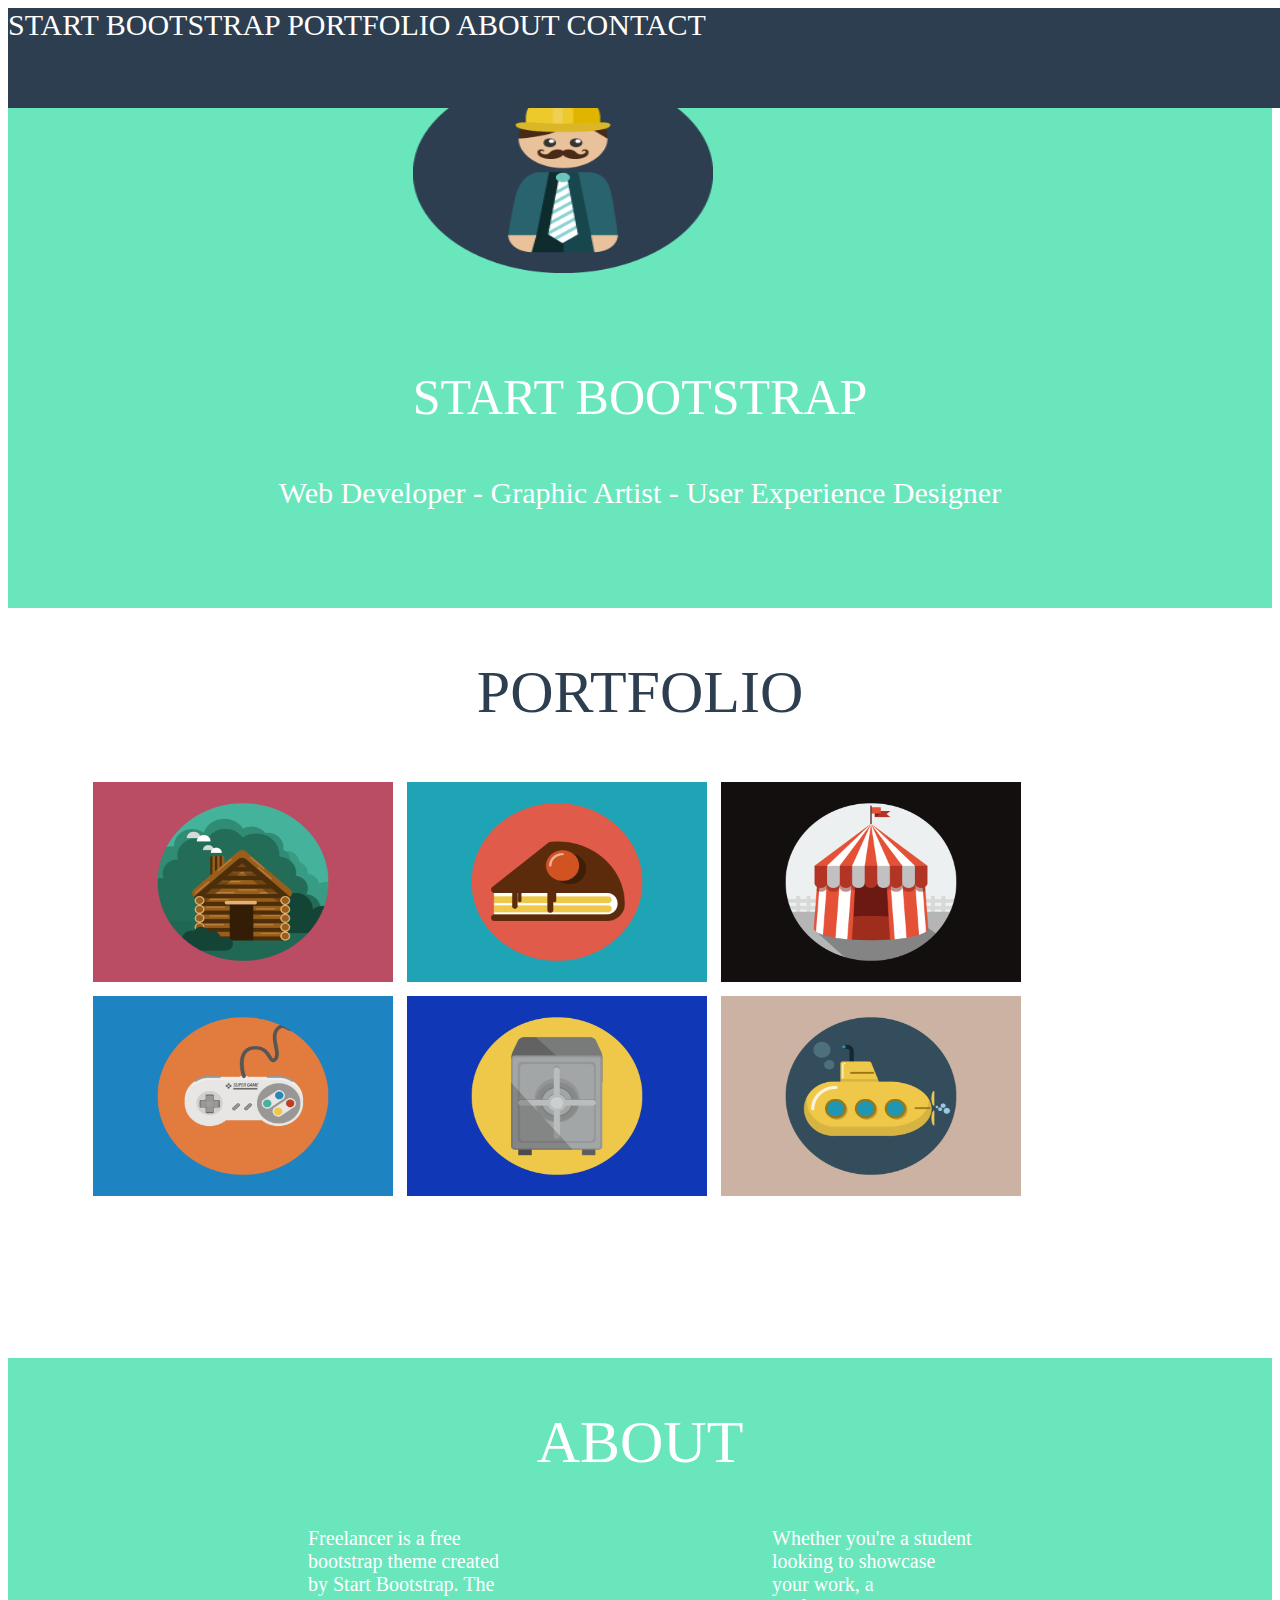
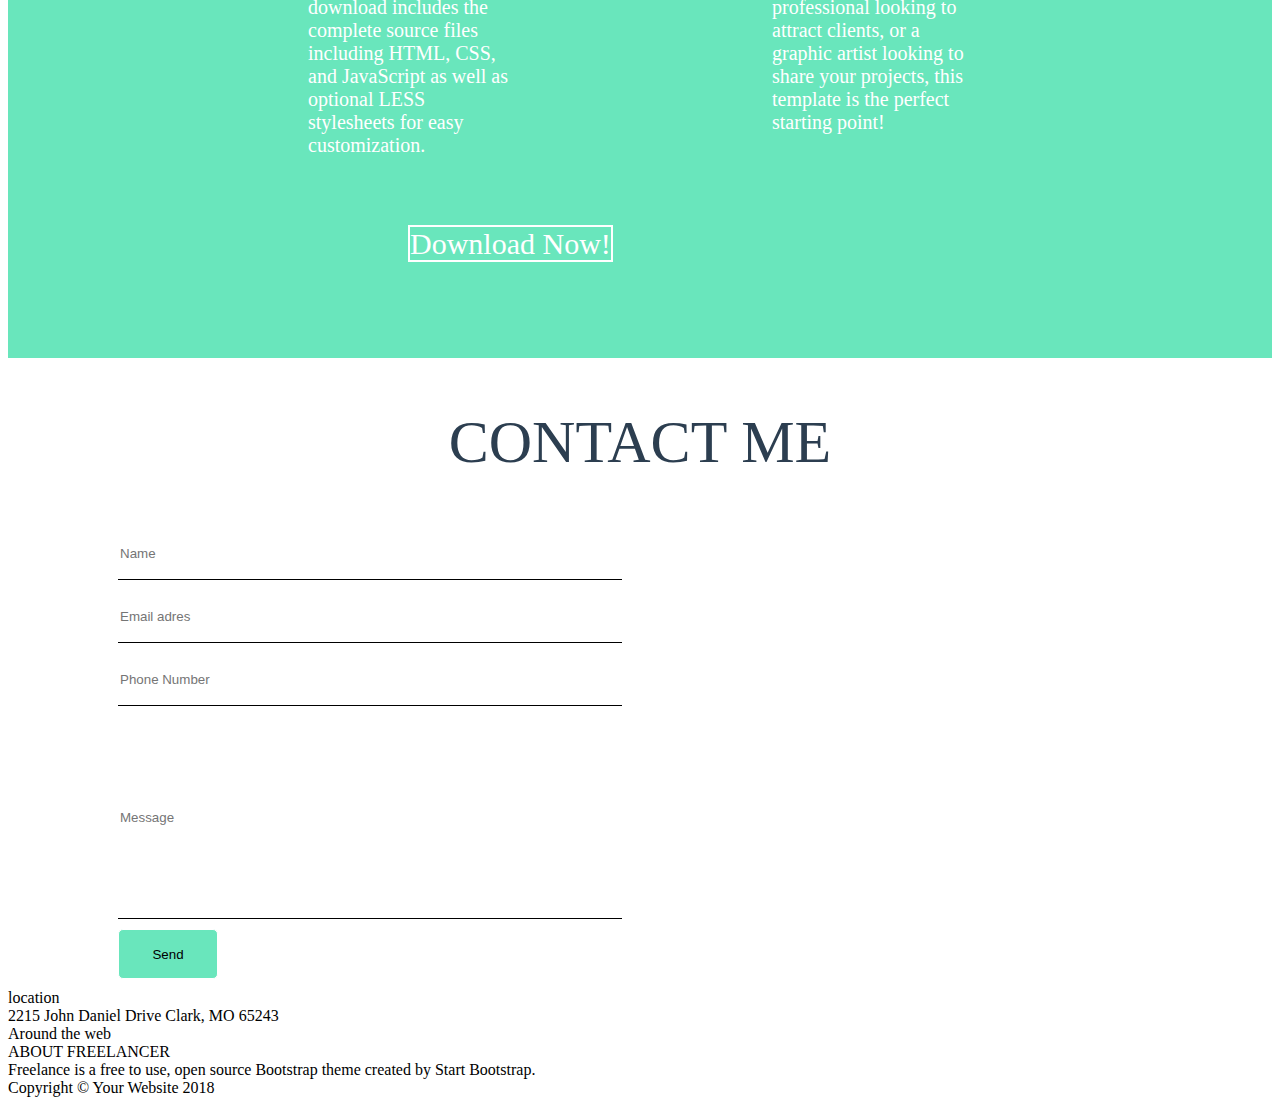
==== EX6/index.html @ 9196621a "abc" ====
<!DOCTYPE html>
<html>
    <head>
        <link type="text/css" rel="stylesheet" href="./style.css"/>
        
    </head>
    <body>
        <header>
            <nav>
                <a href="#C1">START BOOTSTRAP</a>
                <a href="#C2">PORTFOLIO</a>    
                <a href="#C3">ABOUT</a>
                <a href="#C4">CONTACT</a> 
            </nav>           
        </header>
        <div class="body">
            <div id="C1" class="profile">
                <div class="img1">
                    <img src="image/profile.png"/>
                </div>
                    <div>
                        <p class="title1">START BOOTSTRAP</p>
                        <p class="title2">Web Developer - Graphic Artist - User Experience Designer</p>
                    </div>
            </div>
            <div class="portfolio">
                <div id="C2">PORTFOLIO</div>
                    <div class="img">
                        <div class="img-group1">
                             <img src="image/cabin.png"/>
                             <img src="image/cake.png"/>
                             <img src="image/circus.png"/>
                         </div> 
                        <div class="img-group2">
                         <img src="image/game.png"/>
                         <img src="image/safe.png"/>
                         <img src="image/submarine.png"/>
                        </div>
                    </div>
            </div>
            <div class="about">
                <div id="C3">ABOUT</div>
                <div class="content1">
                    Freelancer is a free bootstrap theme created by Start 
                    Bootstrap. The download includes the complete source 
                    files including HTML, CSS, and JavaScript as well as 
                    optional LESS stylesheets for easy customization.
                </div>
                <div class="content2">
                    Whether you're a student looking to showcase your work,
                     a professional looking to attract clients, or a graphic 
                     artist looking to share your projects, this template is 
                     the perfect starting point!
                </div>
            <div class="download">
                <a href="#C1">Download Now!</a>
             </div>
            </div>
            <div class="contact">
                <div id="C4">CONTACT ME</div>
                    <div class="input">
                        <input id="name" type="text"  placeholder="Name">
                        <input id="email" type="email"  placeholder="Email adres">
                        <input id="phone" type="text"  placeholder="Phone Number">
                        <input id="message" type="text"  placeholder="Message">
                    </div>
            </div>
            <div class="send">
                <input id="send" type="button" value="Send">
            </div>
            <div class="address">
                <div class="location">
                    <div class="title6">location</div>
                    <div class="title7">2215 John Daniel Drive Clark, MO 65243</div>
                </div>
                <div class="around the web">
                    <div class="title8">Around the web</div>
                </div>
                <div class="ABOUT FREELANCER">
                    <div class="title9">ABOUT FREELANCER</div>
                    <div class="title10">
                        Freelance is a free to use, open source Bootstrap theme created by Start Bootstrap.
                    </div>
                </div>
            </div>
        </div>
        <footer>Copyright © Your Website 2018</footer>
    </body>
</html>
---- EX6/style.css ----
/* header  */
header {
    width: 100%;
    height: 100px;
    background-color:#2c3e50;
    font-size: 30px;
    color: white;
    position: fixed;
    z-index: 1;
    margin: 0;
    padding: 0;
    
}

header div {
    display: inline;
    
}

/* profile  */
.profile {
    width: 100%;
    height: 600px;
    background-color: rgb(105, 230, 188);
    text-align: center;
}

.title1 {
    font-size: 50px;
    color: white;
}

.title2 {
    font-size: 30px;
    color: white;
}

.img1 {
    width: 100px;
    height: 100px;
    padding: 60px 400px 150px 400px;
}

/*  portfolio  */

.portfolio {
    width: 100%;
    height: 700px;
    background-color:white;
}

#C2 {
    font-size: 60px;
    color:#2c3e50;
    text-align: center;
    margin: 50px 10px 50px 10px;
}

img {
    width: 300px;
    height: 200px;
    padding: 5px;
}

.img-group1 div {
    display: inline;
}

.img {
    margin:10px 20px 20px 80px;
}

/*  about  */
.about {
    width: 100%;
    height: 600px;
    background-color: rgb(105, 230, 188);
}

#C3 {
    font-size: 60px;
    color: white;
    text-align: center;
    padding: 50px 0px;
}
.content1 {
    width: 200px;
    height: 300px;
    float: left;
    font-size: 20px;
    color:white;
    margin: 0px 20px 0px 300px;
    
}

.content2 {
    width: 200px;
    height: 300px;
    float: right;
    font-size: 20px;
    color:white;
    margin: 0px 300px 0px 0px;
    
}

.download > a {
    font-size: 30px;
    color: white;
    border-style: solid;
    border-width: 2px;
    margin: 0px 300px 20px 400px;
    width: 200px;
    height: 100px;
    
}
a {
    text-decoration: none;
    color: white;
}

/*  contact  */
#C4 {
    font-size: 60px;
    color:#2c3e50;
    text-align: center;
    margin: 50px;
}
input {
    display: block;
    border: none;
    margin: 10px;
    width: 500px;
    height: 50px;
    position: relative;
    left: 100px;
    z-index: 5;
    border-top-style: none;
    border-right-style: none;
    border-left-style: none;
    border-bottom: 1px solid;
}

#message {
    width: 500px;
    height: 200px;
}

#send {
    width: 100px;
    height: 50px;
    border: 1px solid white;
    border-radius: 5px;
    background-color: rgb(105, 230, 188);
}
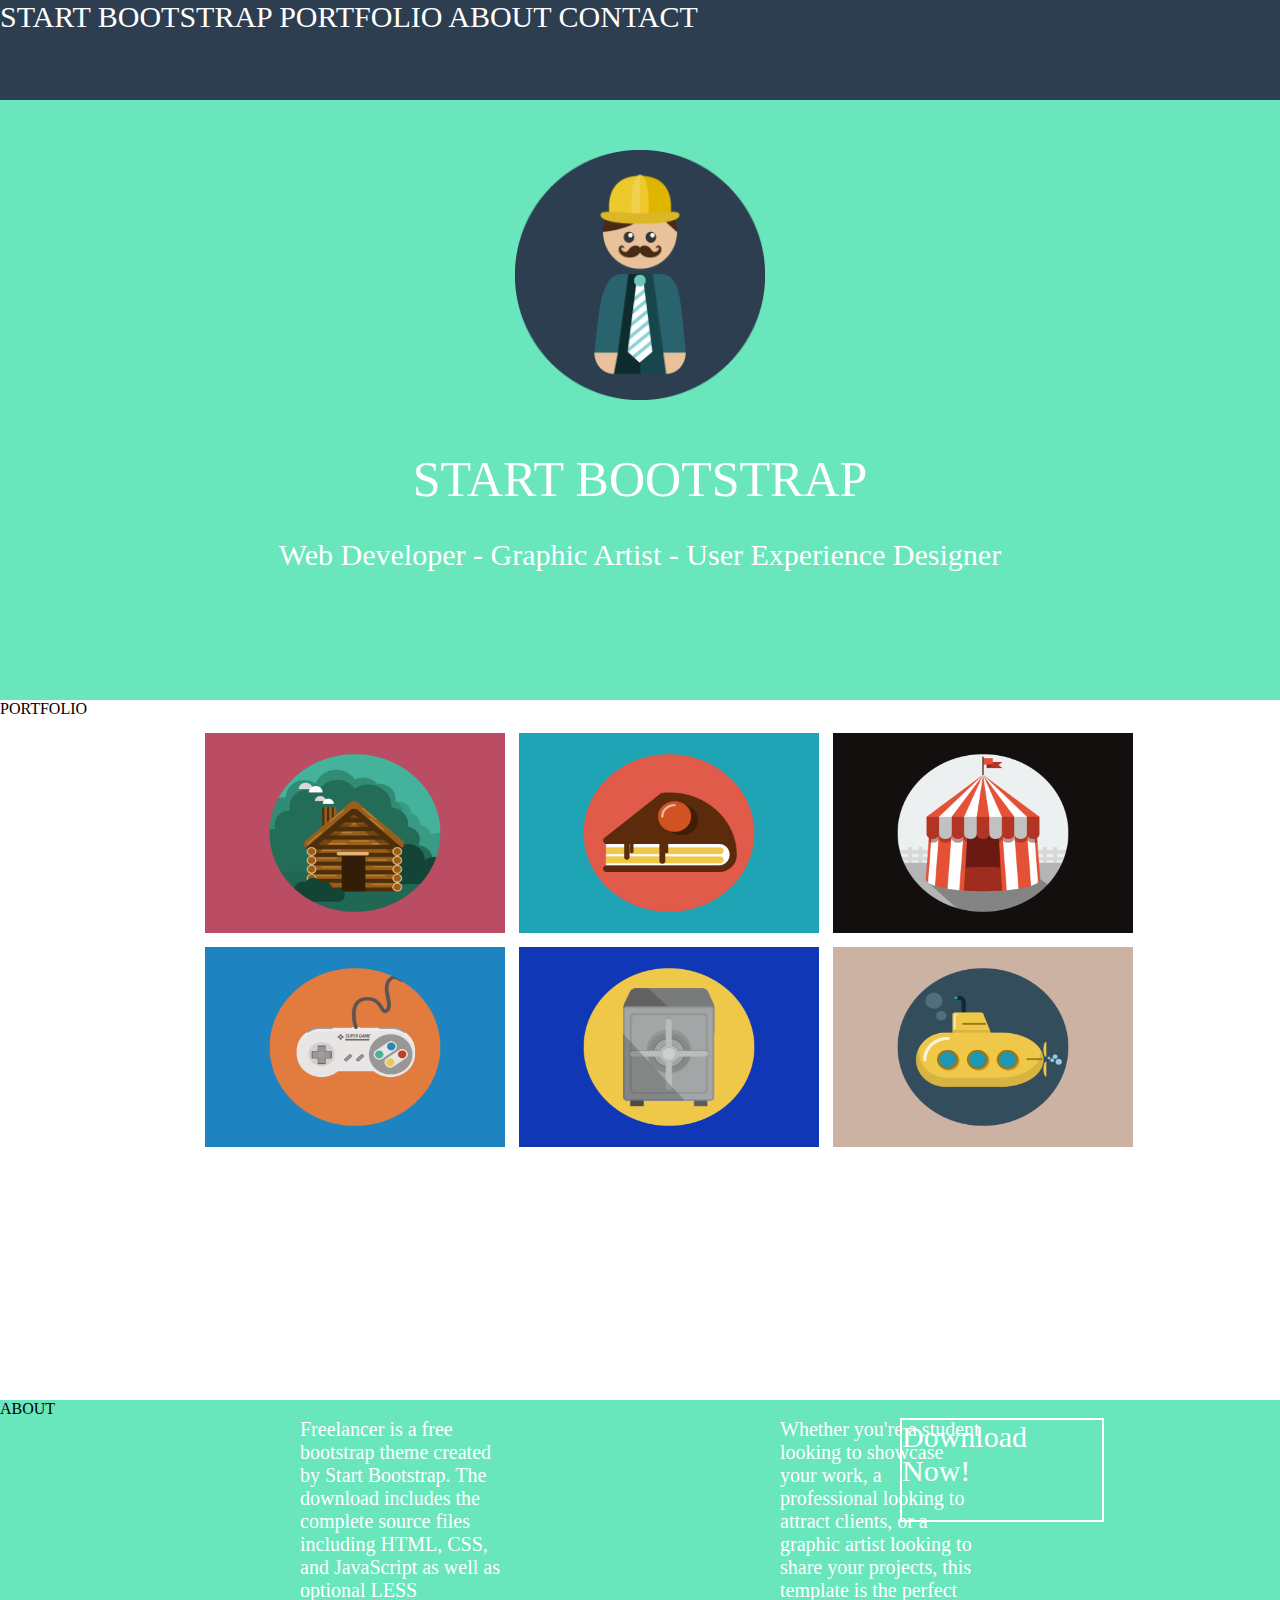
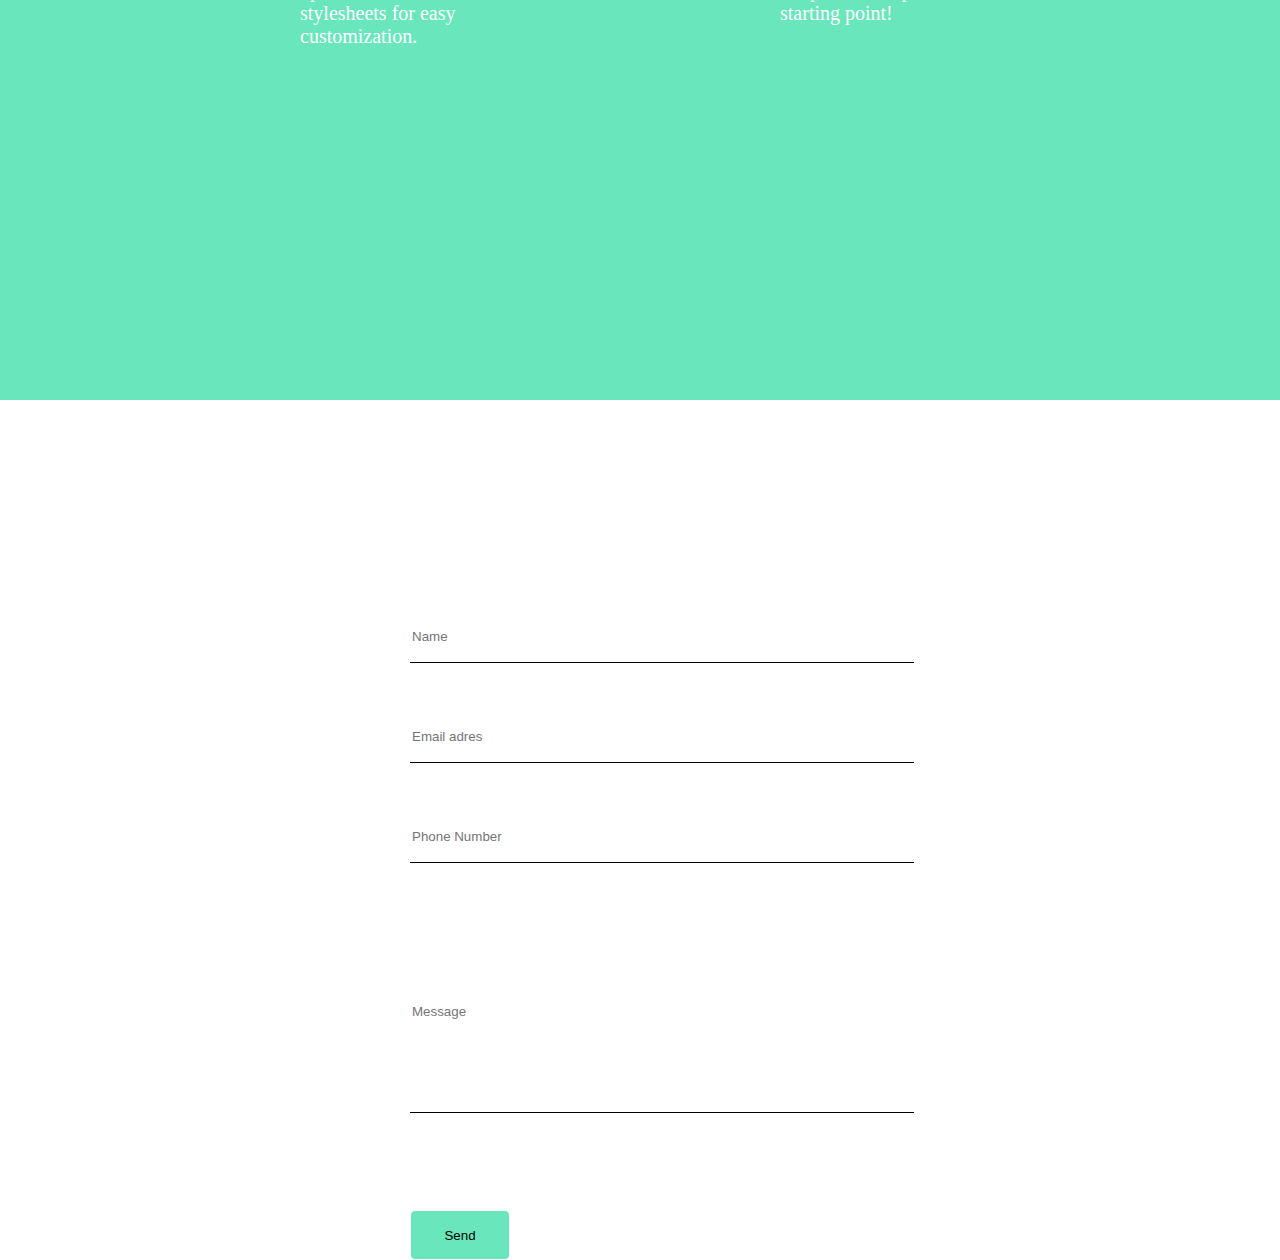
==== commit 4bb18cac: "0201" ====
--- a/EX6/index.html
+++ b/EX6/index.html
@@ -7,14 +7,14 @@
     <body>
         <header>
             <nav>
-                <a href="#C1">START BOOTSTRAP</a>
-                <a href="#C2">PORTFOLIO</a>    
-                <a href="#C3">ABOUT</a>
-                <a href="#C4">CONTACT</a> 
+                <a href="#c1">START BOOTSTRAP</a>
+                <a href="#c2">PORTFOLIO</a>    
+                <a href="#c3">ABOUT</a>
+                <a href="#c4">CONTACT</a> 
             </nav>           
         </header>
         <div class="body">
-            <div id="C1" class="profile">
+            <div id="c1" class="profile">
                 <div class="img1">
                     <img src="image/profile.png"/>
                 </div>
@@ -24,49 +24,49 @@
                     </div>
             </div>
             <div class="portfolio">
-                <div id="C2">PORTFOLIO</div>
-                    <div class="img">
-                        <div class="img-group1">
-                             <img src="image/cabin.png"/>
-                             <img src="image/cake.png"/>
-                             <img src="image/circus.png"/>
-                         </div> 
-                        <div class="img-group2">
-                         <img src="image/game.png"/>
-                         <img src="image/safe.png"/>
-                         <img src="image/submarine.png"/>
-                        </div>
+                <div id="c2">PORTFOLIO</div>
+                    <div class="img"> 
+                        <div class="img-group">
+                            <img src="image/cabin.png"/>
+                            <img src="image/cake.png"/>
+                            <img src="image/circus.png"/>  </div>                       
+                        <div class="img-group">
+                            <img src="image/game.png"/>
+                            <img src="image/safe.png"/>
+                            <img src="image/submarine.png"/>
+                        </div>                                              
+                        
                     </div>
             </div>
             <div class="about">
-                <div id="C3">ABOUT</div>
-                <div class="content1">
-                    Freelancer is a free bootstrap theme created by Start 
-                    Bootstrap. The download includes the complete source 
-                    files including HTML, CSS, and JavaScript as well as 
-                    optional LESS stylesheets for easy customization.
+                <div id="c3">ABOUT</div>
+                <div class="content">
+                    <div class="content1">
+                        Freelancer is a free bootstrap theme created by Start 
+                        Bootstrap. The download includes the complete source 
+                        files including HTML, CSS, and JavaScript as well as 
+                        optional LESS stylesheets for easy customization.
+                    </div>
+                    <div class="content2">
+                        Whether you're a student looking to showcase your work,
+                         a professional looking to attract clients, or a graphic 
+                         artist looking to share your projects, this template is 
+                         the perfect starting point!
+                    </div>
                 </div>
-                <div class="content2">
-                    Whether you're a student looking to showcase your work,
-                     a professional looking to attract clients, or a graphic 
-                     artist looking to share your projects, this template is 
-                     the perfect starting point!
+                <div class="download">
+                    <a href="#c1">Download Now!</a>
                 </div>
-            <div class="download">
-                <a href="#C1">Download Now!</a>
-             </div>
             </div>
             <div class="contact">
-                <div id="C4">CONTACT ME</div>
+                <div id="c4">CONTACT ME</div>
                     <div class="input">
                         <input id="name" type="text"  placeholder="Name">
                         <input id="email" type="email"  placeholder="Email adres">
                         <input id="phone" type="text"  placeholder="Phone Number">
                         <input id="message" type="text"  placeholder="Message">
-                    </div>
-            </div>
-            <div class="send">
-                <input id="send" type="button" value="Send">
+                        <input id="send" type="button" value="Send">
+                    </div>    
             </div>
             <div class="address">
                 <div class="location">
--- a/EX6/style.css
+++ b/EX6/style.css
@@ -9,9 +9,9 @@
     font-size: 30px;
     color: white;
     position: fixed;
-    z-index: 1;
-    margin: 0;
-    padding: 0;
+    z-index: 10;
+    left: 0;
+    top: 0;
     
 }
 
@@ -26,22 +26,30 @@
     height: 600px;
     background-color: rgb(105, 230, 188);
     text-align: center;
+    position:absolute;
+    z-index: 9;
+    left: 0;
+    top: 100px;
 }
 
 .title1 {
     font-size: 50px;
     color: white;
+    padding: 0;
+    margin: 0;
 }
 
 .title2 {
     font-size: 30px;
     color: white;
-}
-
-.img1 {
-    width: 100px;
-    height: 100px;
-    padding: 60px 400px 150px 400px;
+    padding: 0;
+}
+
+.img1 >img {
+    width: 250px;
+    height: 250px;
+    vertical-align: middle;
+    padding: 50px;
 }
 
 /*  portfolio  */
@@ -50,6 +58,10 @@
     width: 100%;
     height: 700px;
     background-color:white;
+    position:absolute;
+    left:0;
+    top:700px;
+    z-index: 8;
 }
 
 #C2 {
@@ -70,7 +82,7 @@
 }
 
 .img {
-    margin:10px 20px 20px 80px;
+    margin:10px 20px 20px 200px;
 }
 
 /*  about  */
@@ -78,6 +90,10 @@
     width: 100%;
     height: 600px;
     background-color: rgb(105, 230, 188);
+    position:absolute;
+    left:0;
+    top:1400px;
+    z-index: 7;
 }
 
 #C3 {
@@ -114,6 +130,9 @@
     margin: 0px 300px 20px 400px;
     width: 200px;
     height: 100px;
+    position: absolute;
+    left: 500px;
+    z-index: 6;
     
 }
 a {
@@ -127,25 +146,49 @@
     color:#2c3e50;
     text-align: center;
     margin: 50px;
+    position:absolute;
+    top:2000px;
+    left: 500px;
+    z-index: 5;
 }
 input {
     display: block;
-    border: none;
     margin: 10px;
     width: 500px;
     height: 50px;
-    position: relative;
-    left: 100px;
-    z-index: 5;
     border-top-style: none;
     border-right-style: none;
     border-left-style: none;
     border-bottom: 1px solid;
-}
-
+}    
+
+#name {
+    position:absolute;
+    top:2200px;
+    left: 400px;
+    z-index: 4;
+}
+
+#email {
+    position:absolute;
+    top:2300px;
+    left: 400px;
+    z-index: 3;
+}
+
+#phone {
+    position:absolute;
+    top:2400px;
+    left: 400px;
+    z-index: 2;
+}
 #message {
     width: 500px;
     height: 200px;
+    position:absolute;
+    top:2500px;
+    left: 400px;
+    z-index: 1;
 }
 
 #send {
@@ -154,4 +197,8 @@
     border: 1px solid white;
     border-radius: 5px;
     background-color: rgb(105, 230, 188);
+    position:absolute;
+    top:2800px;
+    left:400px;
+    z-index: 1;
 }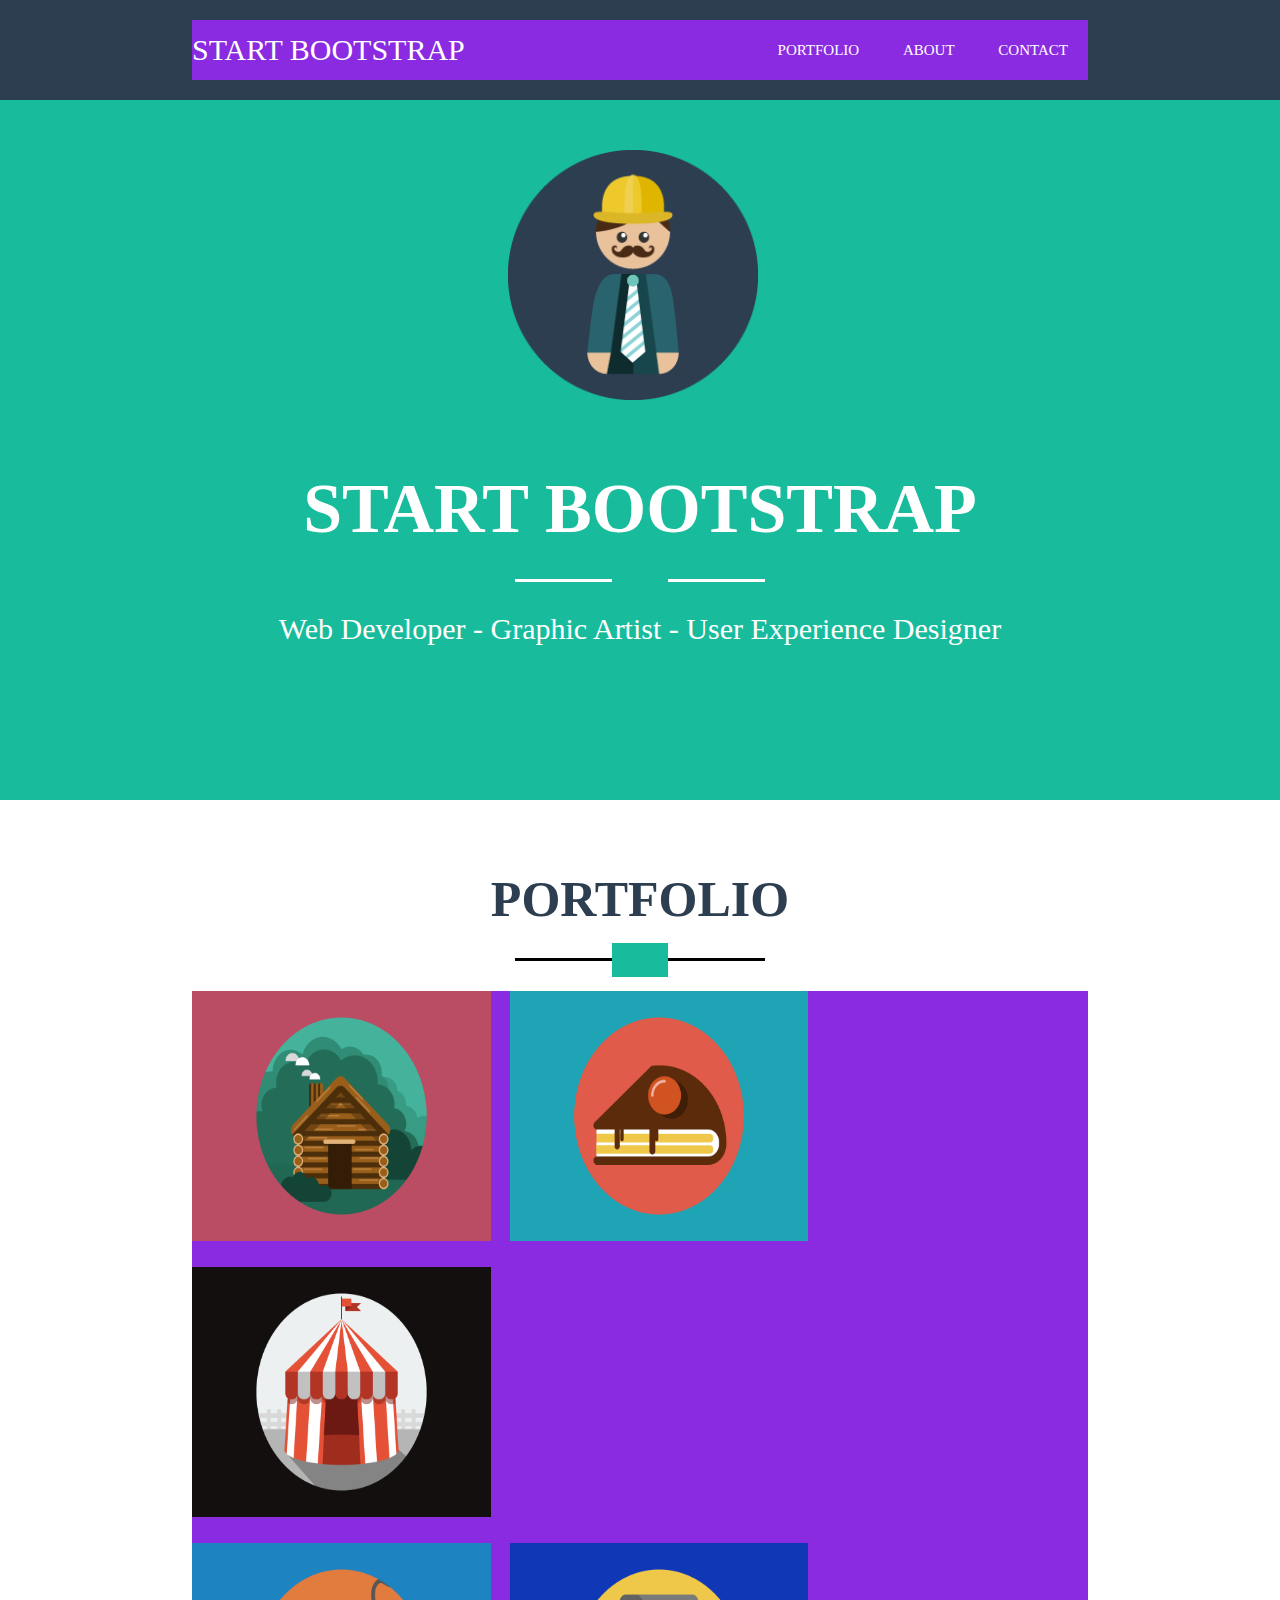
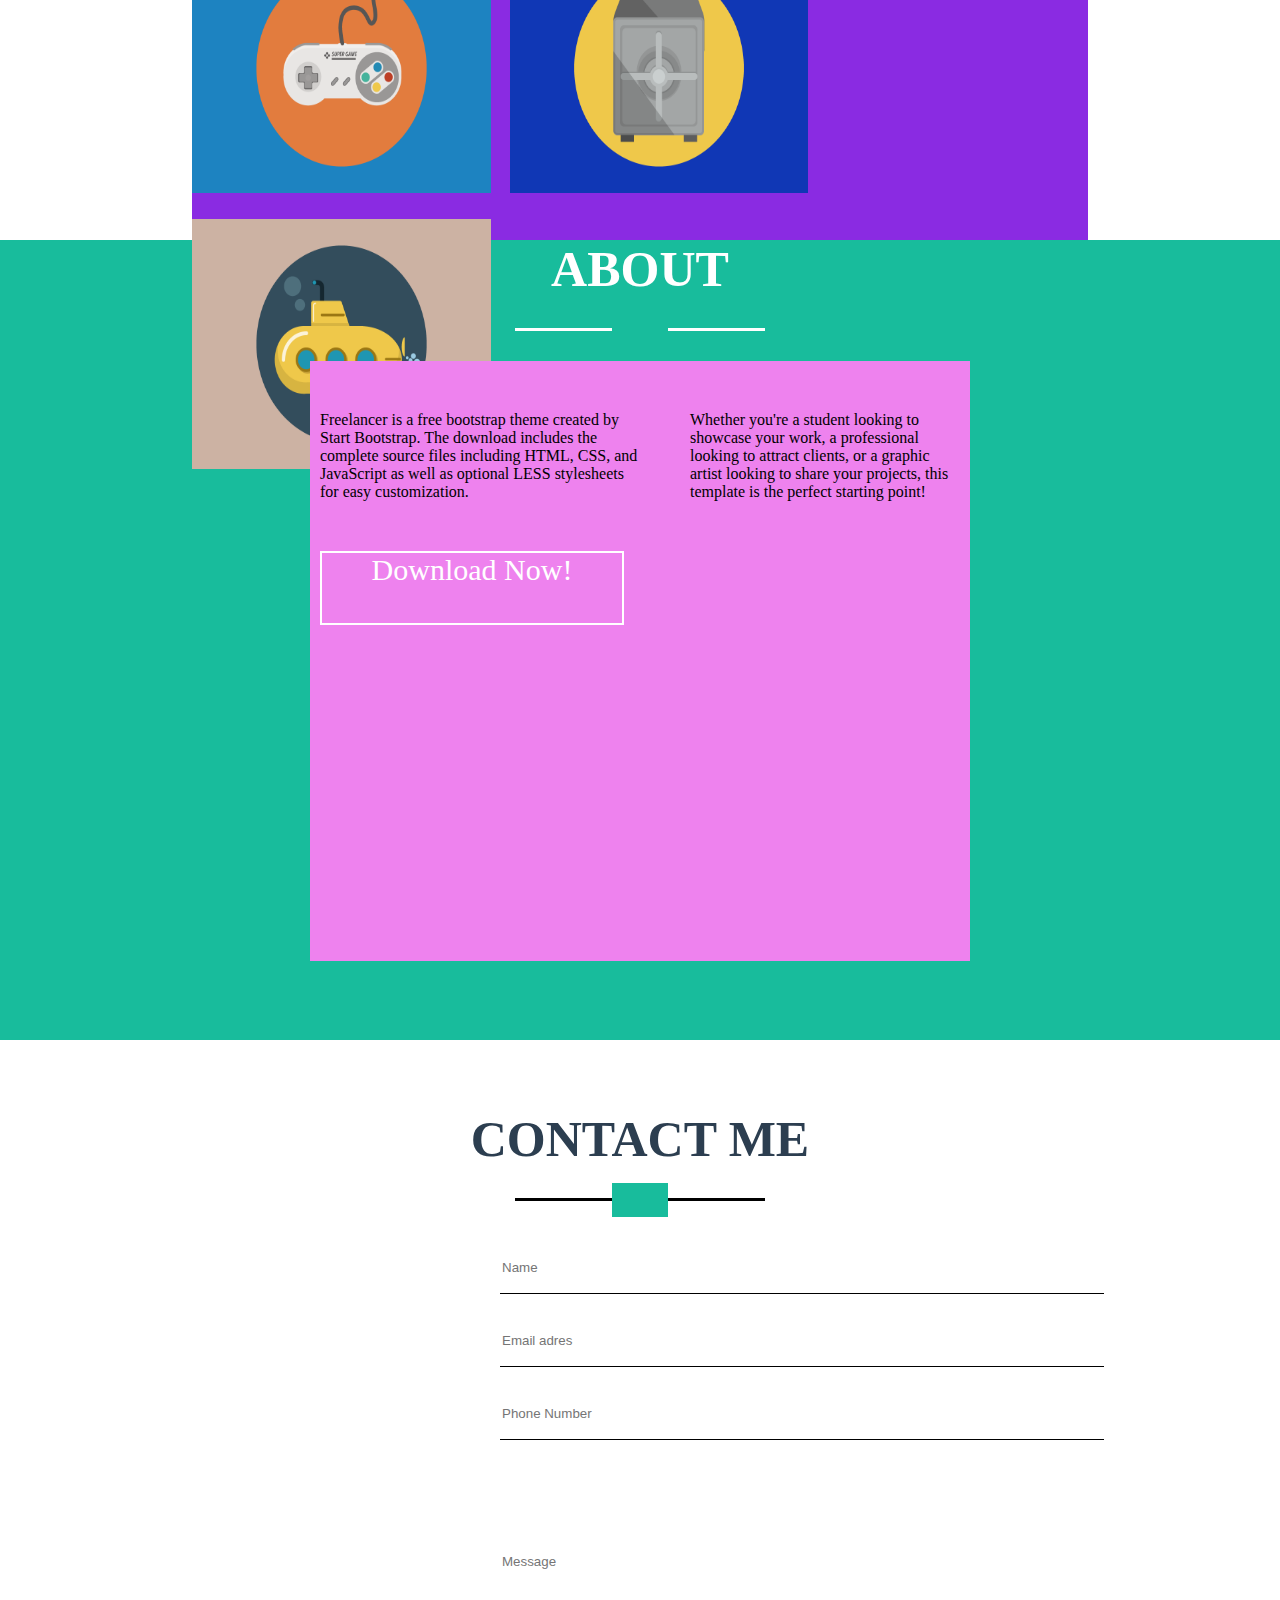
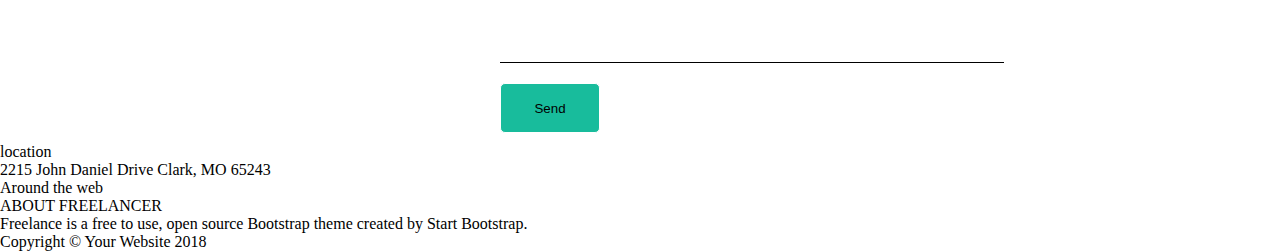
==== commit eb9eb87b: "v3" ====
--- a/EX6/index.html
+++ b/EX6/index.html
@@ -2,16 +2,20 @@
 <html>
     <head>
         <link type="text/css" rel="stylesheet" href="./style.css"/>
+        <link href="https://fonts.google.com/">
+        <link rel="stylesheet" href="https://use.fontawesome.com/releases/v5.6.3/css/all.css" integrity="sha384-UHRtZLI+pbxtHCWp1t77Bi1L4ZtiqrqD80Kn4Z8NTSRyMA2Fd33n5dQ8lWUE00s/" crossorigin="anonymous">
         
     </head>
     <body>
         <header>
-            <nav>
+            <div class="container">
                 <a href="#c1">START BOOTSTRAP</a>
-                <a href="#c2">PORTFOLIO</a>    
-                <a href="#c3">ABOUT</a>
-                <a href="#c4">CONTACT</a> 
-            </nav>           
+                    <nav class="nav">
+                        <a href="#c2">PORTFOLIO</a>    
+                        <a href="#c3">ABOUT</a>
+                        <a href="#c4">CONTACT</a> 
+                    </nav>   
+            </div>        
         </header>
         <div class="body">
             <div id="c1" class="profile">
@@ -20,26 +24,40 @@
                 </div>
                     <div>
                         <p class="title1">START BOOTSTRAP</p>
+                        <div class="box-star">
+                            <hr>
+                            <i class="fas fa-star fa-2x"></i>
+                        </div>
                         <p class="title2">Web Developer - Graphic Artist - User Experience Designer</p>
                     </div>
             </div>
             <div class="portfolio">
                 <div id="c2">PORTFOLIO</div>
-                    <div class="img"> 
-                        <div class="img-group">
-                            <img src="image/cabin.png"/>
-                            <img src="image/cake.png"/>
-                            <img src="image/circus.png"/>  </div>                       
-                        <div class="img-group">
-                            <img src="image/game.png"/>
-                            <img src="image/safe.png"/>
-                            <img src="image/submarine.png"/>
-                        </div>                                              
-                        
+                    <div class="box-star border-black">
+                        <hr>
+                        <i class="fas fa-star fa-2x"></i>
+                    </div>
+                    <div class="container">
+                        <div class="img"> 
+                            <div class="img-group">
+                                <img src="image/cabin.png"/>
+                                <img src="image/cake.png"/>
+                                <img src="image/circus.png"/>  
+                            </div>                       
+                            <div class="img-group">
+                                <img src="image/game.png"/>
+                                <img src="image/safe.png"/>
+                                <img src="image/submarine.png"/>
+                            </div>                                                                      
+                        </div>
                     </div>
             </div>
             <div class="about">
                 <div id="c3">ABOUT</div>
+                    <div class="box-star">
+                        <hr>
+                        <i class="fas fa-star fa-2x"></i>
+                    </div>
                 <div class="content">
                     <div class="content1">
                         Freelancer is a free bootstrap theme created by Start 
@@ -53,13 +71,21 @@
                          artist looking to share your projects, this template is 
                          the perfect starting point!
                     </div>
+                    <div class="download">
+                        <a href="#c1">Download Now!</a>
+                    </div>
                 </div>
-                <div class="download">
-                    <a href="#c1">Download Now!</a>
-                </div>
+                
             </div>
             <div class="contact">
                 <div id="c4">CONTACT ME</div>
+                    <div class="box-star border-black">
+                        <hr>
+                        <i class="fas fa-star fa-2x"></i>
+                    </div>
+                    <!-- <hr class="star">
+                        <i class="fas fa-star fa-2x"></i>
+                    </hr> -->
                     <div class="input">
                         <input id="name" type="text"  placeholder="Name">
                         <input id="email" type="email"  placeholder="Email adres">
--- a/EX6/style.css
+++ b/EX6/style.css
@@ -1,6 +1,19 @@
 
 
-
+body {
+    margin: 0;
+}
+#c2, #c3, #c4 {
+    font-family: Montserrat;
+    font-weight: 700;
+    font-size: 50px;
+    text-align: center;
+    margin: 70px 0 0;
+    color: white;
+}
+#c2, #c4 {
+    color:#2c3e50;   
+}
 /* header  */
 header {
     width: 100%;
@@ -11,129 +24,160 @@
     position: fixed;
     z-index: 10;
     left: 0;
-    top: 0;
-    
-}
-
-header div {
-    display: inline;
-    
-}
+    top: 0;    
+}
+
+.container {
+    width: 70%;
+    margin: 20px auto;
+    line-height: 200%;
+    box-sizing: border-box;
+    background-color: blueviolet;
+}
+
+nav {
+    float: right;
+    font-size: 15px;
+}
+
+nav > a {
+    padding: 0 20px;
+    clear: both;
+}
+
 
 /* profile  */
 .profile {
     width: 100%;
-    height: 600px;
-    background-color: rgb(105, 230, 188);
-    text-align: center;
-    position:absolute;
-    z-index: 9;
-    left: 0;
-    top: 100px;
-}
-
-.title1 {
-    font-size: 50px;
+    height: 700px;
+    background-color: #18bc9c;
+    text-align: center;
+    margin: 100px auto 0;
+}
+
+.title1, .title2 {
+    font-size: 70px;
     color: white;
     padding: 0;
     margin: 0;
+    font-family: Montserrat;
+    font-weight: 700;
 }
 
 .title2 {
     font-size: 30px;
-    color: white;
-    padding: 0;
-}
+    font-family: lato;
+    font-weight: 300;
+}
+
+
+.box-star {
+    position: relative;
+}
+hr {
+    border: none;
+    border-top: solid 3px white;
+    max-width: 250px;
+    margin: 30px auto;
+    box-sizing: content-box;
+    height: 0;
+    overflow: visible;
+         
+}
+.box-star .fa-star {
+    position: absolute;
+    top: 0;
+    bottom: 0;
+    left: 0;
+    right: 0;
+    margin: auto;
+    width: 36px;
+    height: 34px;
+    color:white;
+    padding: 0 10px;
+    background-color: #18bc9c;
+}
+.box-star.border-black hr {
+    border-top: solid 3px #000;
+    background: white;
+}
+
+
 
 .img1 >img {
     width: 250px;
-    height: 250px;
-    vertical-align: middle;
-    padding: 50px;
+    height: 250px; 
+    margin: 50px;   
 }
 
 /*  portfolio  */
 
 .portfolio {
     width: 100%;
-    height: 700px;
+    height: 900px;
     background-color:white;
-    position:absolute;
-    left:0;
-    top:700px;
-    z-index: 8;
-}
-
-#C2 {
-    font-size: 60px;
-    color:#2c3e50;
-    text-align: center;
-    margin: 50px 10px 50px 10px;
-}
+}
+
 
 img {
-    width: 300px;
-    height: 200px;
-    padding: 5px;
-}
-
-.img-group1 div {
-    display: inline;
-}
-
-.img {
-    margin:10px 20px 20px 200px;
-}
+    max-width: 33.33333%;
+    height: 250px; 
+    padding: 0px 15px 15px 0px;
+}
+
+.img-group {
+    display: block;
+    width: 100%;
+    box-sizing: border-box;
+}
+
+
+
 
 /*  about  */
 .about {
     width: 100%;
-    height: 600px;
-    background-color: rgb(105, 230, 188);
-    position:absolute;
-    left:0;
-    top:1400px;
-    z-index: 7;
-}
-
-#C3 {
-    font-size: 60px;
-    color: white;
-    text-align: center;
-    padding: 50px 0px;
+    height: 800px;
+    background-color: #18bc9c;
+}
+
+
+
+
+.content {
+    width: 50%;
+    height: 500px;
+    margin: 20px auto;
+    background: violet;
+    padding: 50px 10px;
+    position: relative; 
+    
 }
 .content1 {
-    width: 200px;
-    height: 300px;
+    width: 50%;
+    height: 400px;
     float: left;
-    font-size: 20px;
-    color:white;
-    margin: 0px 20px 0px 300px;
-    
-}
-
-.content2 {
-    width: 200px;
-    height: 300px;
-    float: right;
-    font-size: 20px;
-    color:white;
-    margin: 0px 300px 0px 0px;
+    margin: 0px 50px 100px 0;  
     
 }
 
 .download > a {
     font-size: 30px;
     color: white;
-    border-style: solid;
-    border-width: 2px;
-    margin: 0px 300px 20px 400px;
-    width: 200px;
-    height: 100px;
+    border:2px solid;
+    width: 300px;
+    height: 70px;
+    text-align: center;
+    clear: both;
     position: absolute;
-    left: 500px;
-    z-index: 6;
-    
+}
+
+.download {
+    margin: 50px auto;
+    position: absolute;
+    text-align: center;
+    vertical-align: middle;
+    display: block;
 }
 a {
     text-decoration: none;
@@ -141,54 +185,21 @@
 }
 
 /*  contact  */
-#C4 {
-    font-size: 60px;
-    color:#2c3e50;
-    text-align: center;
-    margin: 50px;
-    position:absolute;
-    top:2000px;
-    left: 500px;
-    z-index: 5;
-}
+
 input {
-    display: block;
-    margin: 10px;
-    width: 500px;
+    display: inline-block;
+    margin: 10px 500px;
+    width: 600px;
     height: 50px;
     border-top-style: none;
     border-right-style: none;
     border-left-style: none;
     border-bottom: 1px solid;
-}    
-
-#name {
-    position:absolute;
-    top:2200px;
-    left: 400px;
-    z-index: 4;
-}
-
-#email {
-    position:absolute;
-    top:2300px;
-    left: 400px;
-    z-index: 3;
-}
-
-#phone {
-    position:absolute;
-    top:2400px;
-    left: 400px;
-    z-index: 2;
-}
+}   
+ 
 #message {
     width: 500px;
     height: 200px;
-    position:absolute;
-    top:2500px;
-    left: 400px;
-    z-index: 1;
 }
 
 #send {
@@ -196,9 +207,6 @@
     height: 50px;
     border: 1px solid white;
     border-radius: 5px;
-    background-color: rgb(105, 230, 188);
-    position:absolute;
-    top:2800px;
-    left:400px;
-    z-index: 1;
+    background-color: #18bc9c;
+    
 }